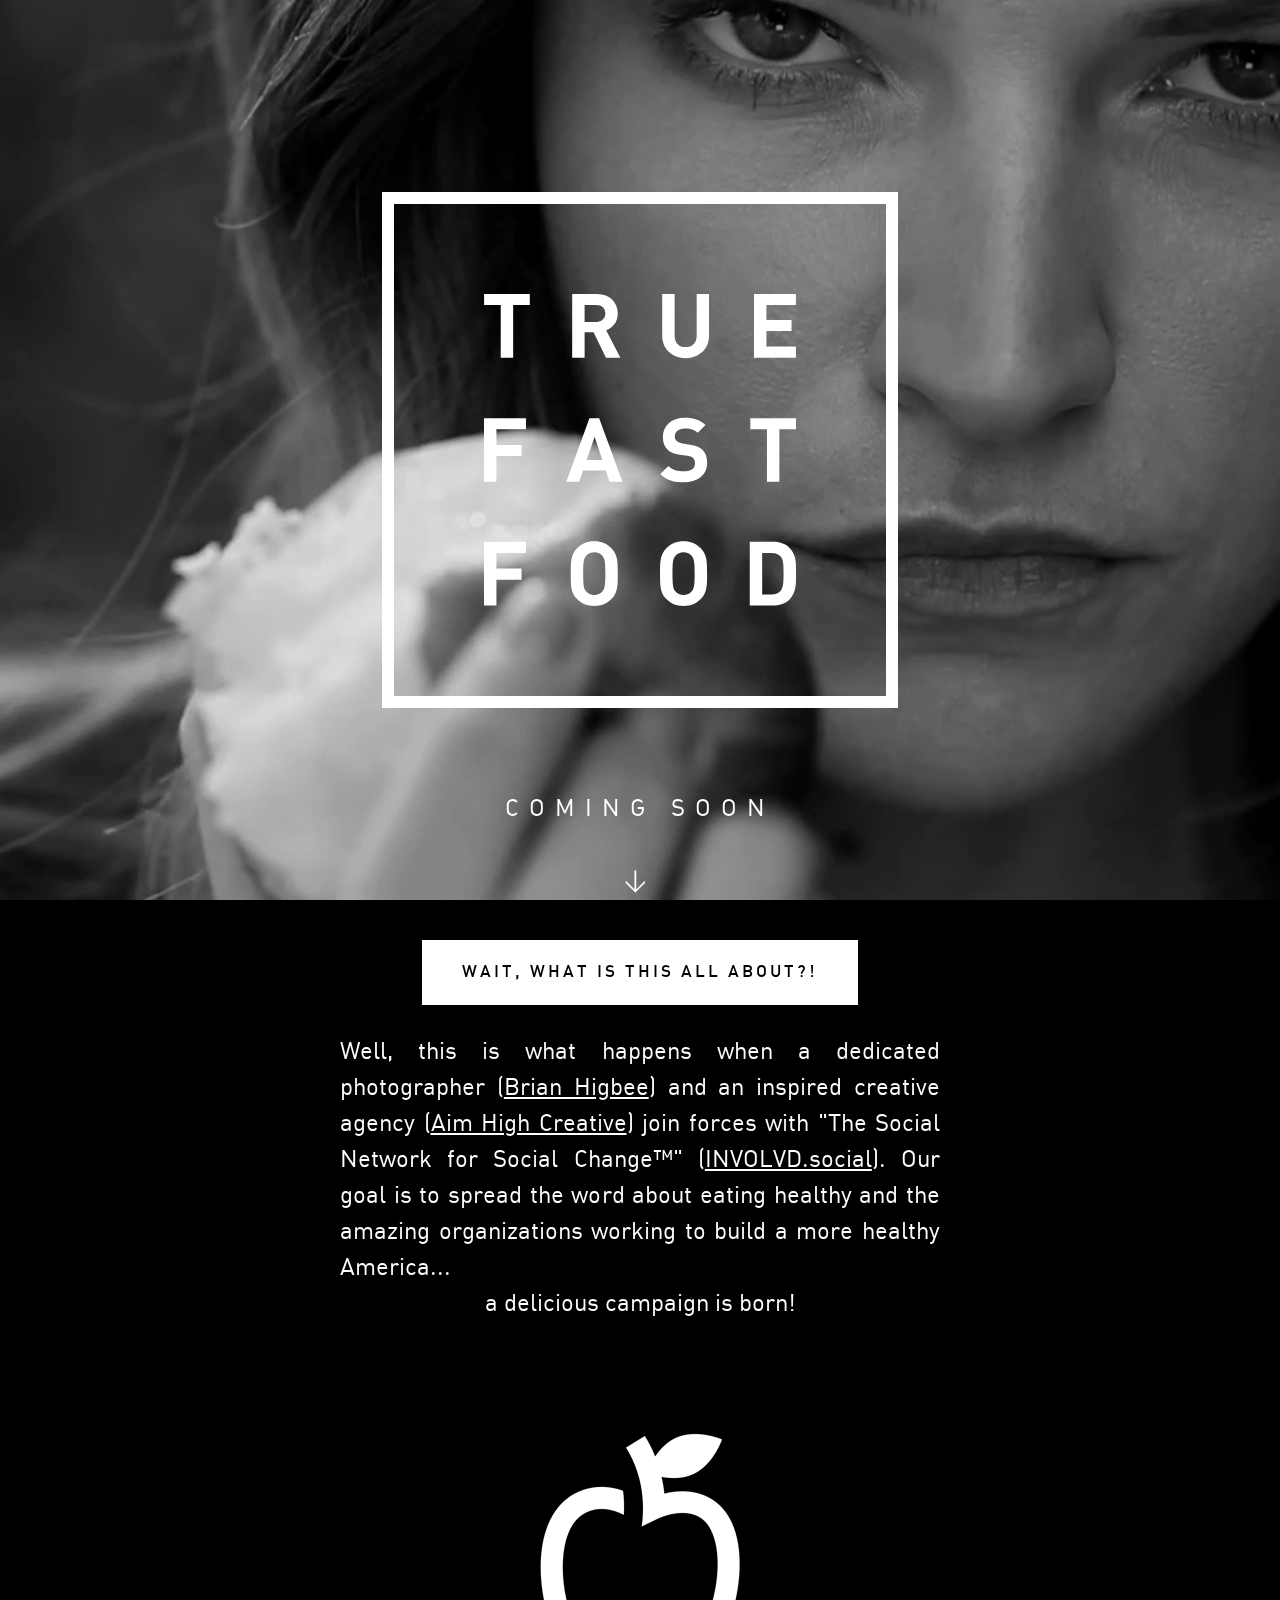
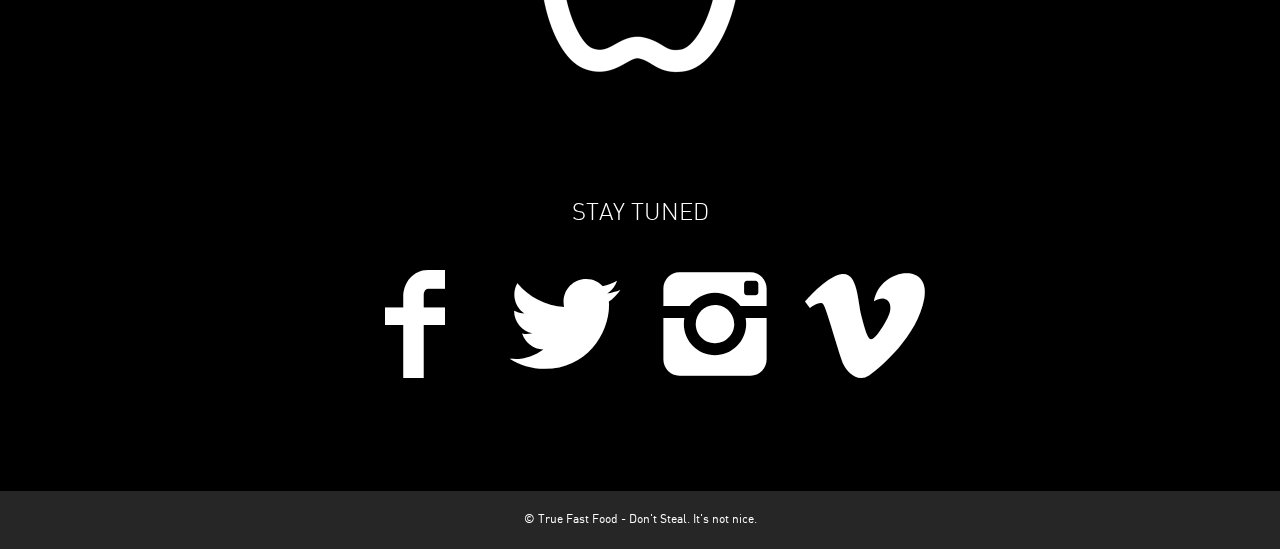
==== index.html @ f6822180 "copy tweak" ====
<!DOCTYPE html PUBLIC "-//W3C//DTD XHTML+RDFa 1.0//EN"
  "http://www.w3.org/MarkUp/DTD/xhtml-rdfa-1.dtd">
<html xmlns="http://www.w3.org/1999/xhtml"  version="XHTML+RDFa 1.0" >

<head>
  
  <title>True Fast Food | Eat good, Feel Great!</title>
  <meta name="viewport" content="width=device-width, initial-scale=1.0">
  <link rel="stylesheet" href="css/style.css" />
</head>
<body>
  
	<div id="wrapper">
		<div id="bg"></div>
		
		<div id="intro">
			<div class="inner">
			<img src="/images/TFF-logo.svg" alt="" />
			</div>
		</div>

		<div id="soon">
			coming soon
			<br />
			<br />
			<
		</div>
		
		<div id="footer">
			<div class="section">
				<div class="header">
					<h2 class="title">Wait, what is this all about?!</h2>
				</div>
				<p>Well, this is what happens when a dedicated photographer (<a href="http://brianhigbee.com" target="_blank">Brian Higbee</a>) and an inspired creative agency (<a href="http://aimhighforlife.com" target="_blank">Aim High Creative</a>) join forces with "The Social Network for Social Change&#0153;" (<a href="http://freshcharities.com" target="_blank">INVOLVD.social</a>). Our goal is to spread the word about eating healthy and the amazing organizations working to build a more healthy America...</p>
				<p class="center">a delicious campaign is born!</p>
				<div id="gif">
					<img src="/images/TFF-Icon-Square-black.gif" alt="" />
				</div>
				<h2>STAY TUNED</h2>
				<div class="follow-icons">
					<a href="http://facebook.com/thetruefastfood" class="icon-facebook"></a>
					<a href="http://twitter.com/truefastfood" class="icon-twitter"></a>
					<a href="http://instagram.com/trufastfood" class="icon-instagram"></a>
					<a href="https://vimeo.com/125820383" class="icon-vimeo"></a>
				</div>
			</div>

			<div class="copy">&copy; <?php echo date('Y'); ?> True Fast Food - Don't Steal. It's not nice.</div>
		</div>
	</div>
	
	<script src="//ajax.googleapis.com/ajax/libs/jquery/1.11.0/jquery.min.js" ></script>
	<script src="js/jquery.fitvids.js" ></script>
	<script src="js/init.js" ></script>
</body>
</html>
---- css/style.css ----
/* http://meyerweb.com/eric/tools/css/reset/ 
   v2.0 | 20110126
   License: none (public domain)
*/
/* line 6, ../sass/_reset.scss */
html, body, div, span, applet, object, iframe, h1, h2, h3, h4, h5, h6, p, blockquote, pre, a, abbr, acronym, address, big, cite, code, del, dfn, em, img, ins, kbd, q, s, samp, small, strike, strong, sub, sup, tt, var, b, u, i, center, dl, dt, dd, ol, ul, li, fieldset, form, label, legend, table, caption, tbody, tfoot, thead, tr, th, td, article, aside, canvas, details, embed, figure, figcaption, footer, header, hgroup, menu, nav, output, ruby, section, summary, time, mark, audio, video {
  margin: 0;
  padding: 0;
  border: 0;
  font-size: 100%;
  font: inherit;
  vertical-align: baseline;
}

/* HTML5 display-role reset for older browsers */
/* line 16, ../sass/_reset.scss */
article, aside, details, figcaption, figure, footer, header, hgroup, menu, nav, section {
  display: block;
}

/* line 19, ../sass/_reset.scss */
body {
  line-height: 1;
}

/* line 22, ../sass/_reset.scss */
ol, ul {
  list-style: none;
}

/* line 25, ../sass/_reset.scss */
blockquote, q {
  quotes: none;
}

/* line 29, ../sass/_reset.scss */
blockquote:before, blockquote:after {
  content: '';
  content: none;
}

/* line 34, ../sass/_reset.scss */
q:before, q:after {
  content: '';
  content: none;
}

/* line 38, ../sass/_reset.scss */
table {
  border-collapse: collapse;
  border-spacing: 0;
}

@font-face {
  font-family: 'din_alternatebold';
  src: url("../fonts/din_alternate_bold-webfont.eot");
  src: url("../fonts/din_alternate_bold-webfont.eot?#iefix") format("embedded-opentype"), url("../fonts/din_alternate_bold-webfont.woff") format("woff"), url("../fonts/din_alternate_bold-webfont.ttf") format("truetype"), url("../fonts/din_alternate_bold-webfont.svg#din_alternatebold") format("svg");
  font-weight: normal;
  font-style: normal;
}
@font-face {
  font-family: 'din_alternate_mediumregular';
  src: url("../fonts/din_alternate_medium-webfont.eot");
  src: url("../fonts/din_alternate_medium-webfont.eot?#iefix") format("embedded-opentype"), url("../fonts/din_alternate_medium-webfont.woff") format("woff"), url("../fonts/din_alternate_medium-webfont.ttf") format("truetype"), url("../fonts/din_alternate_medium-webfont.svg#din_alternate_mediumregular") format("svg");
  font-weight: normal;
  font-style: normal;
}
@font-face {
  font-family: 'dinregularalternate';
  src: url("../fonts/din_regularalternate-webfont.eot");
  src: url("../fonts/din_regularalternate-webfont.eot?#iefix") format("embedded-opentype"), url("../fonts/din_regularalternate-webfont.woff") format("woff"), url("../fonts/din_regularalternate-webfont.ttf") format("truetype"), url("../fonts/din_regularalternate-webfont.svg#dinregularalternate") format("svg");
  font-weight: normal;
  font-style: normal;
}
@font-face {
  font-family: 'din_alternate_lightregular';
  src: url("../fonts/din_alternate_light-webfont.eot");
  src: url("../fonts/din_alternate_light-webfont.eot?#iefix") format("embedded-opentype"), url("../fonts/din_alternate_light-webfont.woff") format("woff"), url("../fonts/din_alternate_light-webfont.ttf") format("truetype"), url("../fonts/din_alternate_light-webfont.svg#din_alternate_lightregular") format("svg");
  font-weight: normal;
  font-style: normal;
}
@font-face {
  font-family: 'base';
  src: url("../fonts/base.eot?1o50p");
  src: url("../fonts/base.eot?#iefix1o50p") format("embedded-opentype"), url("../fonts/base.woff?1o50p") format("woff"), url("../fonts/base.ttf?1o50p") format("truetype"), url("../fonts/base.svg?1o50p#base") format("svg");
  font-weight: normal;
  font-style: normal;
}
/* line 12, ../sass/_icons.scss */
[class^="icon-"],
[class*=" icon-"],
a.service-links-twitter,
a.service-links-facebook,
a.service-links-google-plus {
  font-family: 'base';
  speak: none;
  font-style: normal;
  font-weight: normal;
  font-variant: normal;
  text-transform: none;
  line-height: 1;
  /* Better Font Rendering =========== */
  -webkit-font-smoothing: antialiased;
  -moz-osx-font-smoothing: grayscale;
}
/* line 29, ../sass/_icons.scss */
[class^="icon-"] img,
[class*=" icon-"] img,
a.service-links-twitter img,
a.service-links-facebook img,
a.service-links-google-plus img {
  display: none;
}

/* line 34, ../sass/_icons.scss */
.icon-cart:before {
  content: "\e610";
}

/* line 37, ../sass/_icons.scss */
.icon-bubble:before {
  content: "\e611";
}

/* line 40, ../sass/_icons.scss */
.icon-cog:before {
  content: "\e612";
}

/* line 43, ../sass/_icons.scss */
.icon-close:before {
  content: "\e613";
}

/* line 46, ../sass/_icons.scss */
.icon-checkmark:before {
  content: "\e614";
}

/* line 49, ../sass/_icons.scss */
.icon-minus:before {
  content: "\e615";
}

/* line 52, ../sass/_icons.scss */
.icon-plus:before {
  content: "\e616";
}

/* line 55, ../sass/_icons.scss */
.icon-feed:before {
  content: "\e601";
}

/* line 58, ../sass/_icons.scss */
.icon-youtube:before {
  content: "\e602";
}

/* line 61, ../sass/_icons.scss */
.icon-vimeo:before {
  content: "\e603";
}

/* line 64, ../sass/_icons.scss */
.icon-apple:before {
  content: "\e604";
}

/* line 67, ../sass/_icons.scss */
.icon-amazon:before {
  content: "\e605";
}

/* line 70, ../sass/_icons.scss */
.icon-mail:before {
  content: "\e606";
}

/* line 73, ../sass/_icons.scss */
.icon-heart:before {
  content: "\e617";
}

/* line 76, ../sass/_icons.scss */
.icon-heart2:before {
  content: "\e618";
}

/* line 79, ../sass/_icons.scss */
.icon-search:before {
  content: "\e619";
}

/* line 82, ../sass/_icons.scss */
.icon-list:before {
  content: "\e60f";
}

/* line 85, ../sass/_icons.scss */
.icon-play:before {
  content: "\e61a";
}

/* line 88, ../sass/_icons.scss */
.icon-pause:before {
  content: "\e61b";
}

/* line 91, ../sass/_icons.scss */
.icon-stop:before {
  content: "\e61c";
}

/* line 94, ../sass/_icons.scss */
.icon-next:before {
  content: "\e61d";
}

/* line 97, ../sass/_icons.scss */
.icon-previous:before {
  content: "\e61e";
}

/* line 100, ../sass/_icons.scss */
.icon-first:before {
  content: "\e61f";
}

/* line 103, ../sass/_icons.scss */
.icon-last:before {
  content: "\e620";
}

/* line 106, ../sass/_icons.scss */
.icon-resize-enlarge:before {
  content: "\e621";
}

/* line 109, ../sass/_icons.scss */
.icon-resize-shrink:before {
  content: "\e622";
}

/* line 112, ../sass/_icons.scss */
.icon-sound:before {
  content: "\e623";
}

/* line 115, ../sass/_icons.scss */
.icon-mute:before {
  content: "\e624";
}

/* line 118, ../sass/_icons.scss */
.icon-arrow-left:before {
  content: "\e625";
}

/* line 121, ../sass/_icons.scss */
.icon-arrow-down:before {
  content: "\e626";
}

/* line 124, ../sass/_icons.scss */
.icon-arrow-up:before {
  content: "\e627";
}

/* line 127, ../sass/_icons.scss */
.icon-arrow-right:before {
  content: "\e628";
}

/* line 130, ../sass/_icons.scss */
.icon-flickr:before {
  content: "\e607";
}

/* line 133, ../sass/_icons.scss */
.icon-twitter:before,
a.service-links-twitter:before {
  content: "\e608";
}

/* line 137, ../sass/_icons.scss */
.icon-facebook:before,
a.service-links-facebook:before {
  content: "\e609";
}

/* line 141, ../sass/_icons.scss */
.icon-googleplus:before,
a.service-links-google-plus:before {
  content: "\e60a";
}

/* line 145, ../sass/_icons.scss */
.icon-pinterest:before {
  content: "\e60b";
}

/* line 148, ../sass/_icons.scss */
.icon-tumblr:before {
  content: "\e60c";
}

/* line 151, ../sass/_icons.scss */
.icon-linkedin:before {
  content: "\e629";
}

/* line 154, ../sass/_icons.scss */
.icon-spotify:before {
  content: "\e600";
}

/* line 157, ../sass/_icons.scss */
.icon-instagram:before {
  content: "\e60d";
}

/* line 160, ../sass/_icons.scss */
.icon-soundcloud:before {
  content: "\e60e";
}

/* line 167, ../sass/_icons.scss */
.block-btns a {
  display: inline-block;
  vertical-align: middle;
  *vertical-align: auto;
  *zoom: 1;
  *display: inline;
}
/* line 170, ../sass/_icons.scss */
.block-btns a:hover {
  color: #fff !important;
}
/* line 175, ../sass/_icons.scss */
.block-btns .icon-vimeo:hover {
  background-color: #aad450;
}
/* line 178, ../sass/_icons.scss */
.block-btns .icon-twitter:hover {
  background-color: #00aced;
}
/* line 181, ../sass/_icons.scss */
.block-btns .icon-facebook:hover {
  background-color: #3b5998;
}
/* line 184, ../sass/_icons.scss */
.block-btns .icon-googleplus:hover {
  background-color: #dd4b39;
}
/* line 187, ../sass/_icons.scss */
.block-btns .icon-pinterest:hover {
  background-color: #cb2027;
}
/* line 190, ../sass/_icons.scss */
.block-btns .icon-instagram:hover {
  background-color: #517fa4;
}

/* VARS 
-------------------------------------------------------------- */
/*  COLORS  */
/*  TYPOGROPHY */
/*  TRANSITIONS  */
/* MIX-INS 
-------------------------------------------------------------- */
/* PLACEHOLDERS & EXTENDS
-------------------------------------------------------------- */
/* BASIC STYLES
-------------------------------------------------------------- */
/* line 10, ../sass/style.scss */
* {
  -moz-box-sizing: border-box;
  -webkit-box-sizing: border-box;
  box-sizing: border-box;
}

/* line 14, ../sass/style.scss */
body {
  font: 24px/1.5 "dinregularalternate", sans-serif;
  color: #000;
}
@media (max-width: 700px) {
  /* line 14, ../sass/style.scss */
  body {
    font: 18px/1.5 "dinregularalternate", sans-serif;
  }
}

/* line 23, ../sass/style.scss */
a {
  -moz-transition: all 0.3s;
  -o-transition: all 0.3s;
  -webkit-transition: all 0.3s;
  transition: all 0.3s;
  color: #000;
  text-decoration: none;
}
/* line 28, ../sass/style.scss */
a:hover {
  color: #999;
}

/* Layout
-------------------------------------------------------------- */
/* line 38, ../sass/style.scss */
#bg {
  position: fixed;
  top: 0;
  left: 0;
  bottom: 0;
  right: 0;
  background: url(../images/TFF-cover-image.jpg) no-repeat top right fixed;
  -webkit-background-size: cover;
  -moz-background-size: cover;
  -o-background-size: cover;
  background-size: cover;
  z-index: -1;
}
@media (max-width: 700px) {
  /* line 38, ../sass/style.scss */
  #bg {
    width: 100%;
    height: 100vh;
    z-index: -1;
    background: #000 url(../images/TFF-cover-image.jpg) no-repeat center center;
    -webkit-background-size: contain;
    -moz-background-size: contain;
    -o-background-size: contain;
    background-size: contain;
  }
}

/* line 63, ../sass/style.scss */
#soon {
  position: absolute;
  color: #fff;
  left: 0;
  bottom: 50vh;
  margin-bottom: -450px;
  z-index: 100;
  width: 100%;
  text-align: center;
  text-transform: uppercase;
  letter-spacing: 10px;
}
@media (max-width: 700px) {
  /* line 63, ../sass/style.scss */
  #soon {
    bottom: 20px;
    margin-bottom: 0;
  }
}

/* line 81, ../sass/style.scss */
#gif {
  margin: 80px 0;
}

/* line 85, ../sass/style.scss */
#intro {
  position: relative;
  width: 100%;
  height: 100vh;
  text-align: center;
}
/* line 91, ../sass/style.scss */
#intro img {
  width: 100%;
  max-width: 600px;
  height: auto;
  max-height: 100vh;
  position: relative;
  top: 50vh;
  margin-top: -300px;
}
@media (max-width: 700px) {
  /* line 85, ../sass/style.scss */
  #intro {
    position: relative;
    display: table;
    vertical-align: middle;
    top: 0;
  }
  /* line 107, ../sass/style.scss */
  #intro .inner {
    display: table-cell;
    vertical-align: middle;
  }
  /* line 112, ../sass/style.scss */
  #intro img {
    position: relative;
    margin-top: 0;
    top: auto;
    max-width: 80%;
  }
}

/* line 125, ../sass/style.scss */
#header {
  text-align: center;
}

/* line 133, ../sass/style.scss */
#video-holder {
  width: 100%;
  background-color: #000;
  margin-bottom: 100px;
}

/* line 139, ../sass/style.scss */
.video {
  position: relative;
  margin: auto;
}
@media (max-width: 700px) {
  /* line 139, ../sass/style.scss */
  .video {
    margin-bottom: 40px;
  }
}

/* line 150, ../sass/style.scss */
.section {
  margin: 0 auto 80px;
}
/* line 153, ../sass/style.scss */
.section .header {
  text-align: center;
  margin-bottom: 30px;
}
/* line 158, ../sass/style.scss */
.section.special {
  background-color: #f1f1f1;
  padding: 80px 0;
}
@media (max-width: 700px) {
  /* line 150, ../sass/style.scss */
  .section {
    margin-bottom: 40px;
    padding: 0 20px;
  }
  /* line 167, ../sass/style.scss */
  .section.special {
    padding: 40px 20px;
  }
}

/* line 174, ../sass/style.scss */
#food-header {
  text-align: center;
}
/* line 177, ../sass/style.scss */
#food-header h1 {
  font-size: 4em;
  letter-spacing: 10px;
  font-family: "din_alternatebold", sans-serif;
}
@media (max-width: 700px) {
  /* line 177, ../sass/style.scss */
  #food-header h1 {
    font-size: 2em;
    margin-top: 20px;
  }
}
/* line 188, ../sass/style.scss */
#food-header .icon {
  font-size: 6em;
}

/* line 193, ../sass/style.scss */
#food-icons {
  max-width: 400px;
  margin: 0 auto;
}
/* line 197, ../sass/style.scss */
#food-icons img {
  width: 100%;
  height: auto;
}

/* line 203, ../sass/style.scss */
.quote {
  max-width: 600px;
  margin: auto;
}
/* line 207, ../sass/style.scss */
.quote .author {
  text-align: right;
  font-size: .8em;
  font-family: "din_alternatebold", sans-serif;
}

/* line 214, ../sass/style.scss */
.quick-facts {
  max-width: 800px;
  margin: auto;
}
/* line 218, ../sass/style.scss */
.quick-facts .title {
  cursor: pointer;
  font-size: 1.5em;
  font-family: "din_alternate_lightregular", sans-serif;
}
/* line 224, ../sass/style.scss */
.quick-facts p {
  font-size: .8em;
  max-width: 100%;
  display: none;
}
/* line 230, ../sass/style.scss */
.quick-facts li {
  border-bottom: #ddd dashed 2px;
  margin-bottom: 10px;
  padding-bottom: 10px;
}
@media (max-width: 700px) {
  /* line 238, ../sass/style.scss */
  .quick-facts .title {
    font-size: 1.2em;
  }
  /* line 242, ../sass/style.scss */
  .quick-facts p {
    font-size: 1em;
  }
  /* line 246, ../sass/style.scss */
  .quick-facts ol {
    margin-left: 20px;
  }
}

/* line 252, ../sass/style.scss */
.eat-more {
  text-align: center;
  position: relative;
  margin-top: 40px;
}
/* line 258, ../sass/style.scss */
.eat-more .icon {
  font-size: 600px;
}
@media (max-width: 700px) {
  /* line 258, ../sass/style.scss */
  .eat-more .icon {
    font-size: 200px;
  }
}
/* line 266, ../sass/style.scss */
.eat-more h2.big {
  position: absolute;
  width: 100%;
  top: 300px;
  padding: 10px 0;
  background-color: #fff;
}
@media (max-width: 700px) {
  /* line 266, ../sass/style.scss */
  .eat-more h2.big {
    font-size: 2em;
    top: 100px;
    padding: 0;
  }
}

/* line 282, ../sass/style.scss */
.share-icons {
  font-size: 8em;
  text-align: center;
}
/* line 286, ../sass/style.scss */
.share-icons a {
  display: inline-block;
  vertical-align: middle;
  *vertical-align: auto;
  *zoom: 1;
  *display: inline;
}
@media (max-width: 700px) {
  /* line 282, ../sass/style.scss */
  .share-icons {
    font-size: 5em;
  }
}

/* line 295, ../sass/style.scss */
.btns {
  text-align: center;
}

/* line 300, ../sass/style.scss */
.btn-big {
  display: inline-block;
  vertical-align: middle;
  *vertical-align: auto;
  *zoom: 1;
  *display: inline;
  padding: 40px 80px;
  text-align: center;
  border: 10px solid #000;
  text-transform: uppercase;
  cursor: pointer;
}
/* line 308, ../sass/style.scss */
.btn-big span {
  display: block;
  font-size: 1.5em;
  letter-spacing: 10px;
  font-family: "din_alternatebold", sans-serif;
}
/* line 315, ../sass/style.scss */
.btn-big:hover {
  color: #fff;
  background-color: #000;
}
@media (max-width: 700px) {
  /* line 300, ../sass/style.scss */
  .btn-big {
    padding: 10px 40px;
  }
  /* line 323, ../sass/style.scss */
  .btn-big span {
    letter-spacing: 2px;
  }
}

/* line 330, ../sass/style.scss */
.down-arrow {
  text-align: center;
  font-size: 4em;
  margin-top: -140px;
}
@media (max-width: 700px) {
  /* line 330, ../sass/style.scss */
  .down-arrow {
    margin-top: -70px;
  }
}

/* line 340, ../sass/style.scss */
.thanks {
  text-align: center;
  padding: 200px 0;
}

/* line 345, ../sass/style.scss */
#footer {
  text-align: center;
  background-color: #000;
  color: #fff;
}
/* line 350, ../sass/style.scss */
#footer .section {
  padding: 40px 0 0;
}
/* line 354, ../sass/style.scss */
#footer a {
  color: #fff;
}
/* line 358, ../sass/style.scss */
#footer .follow-icons {
  font-size: 5em;
}
/* line 361, ../sass/style.scss */
#footer .follow-icons a {
  display: inline-block;
  vertical-align: middle;
  *vertical-align: auto;
  *zoom: 1;
  *display: inline;
}
@media (max-width: 700px) {
  /* line 358, ../sass/style.scss */
  #footer .follow-icons {
    font-size: 3em;
  }
}
/* line 370, ../sass/style.scss */
#footer h2.title {
  color: #000;
  background-color: #fff;
}
/* line 375, ../sass/style.scss */
#footer .logo {
  background: url(../images/TFF-logo.svg);
  background-size: contain;
  width: 200px;
  height: 200px;
  margin: 40px auto;
}
/* line 383, ../sass/style.scss */
#footer .copy {
  font-size: .5em;
  padding: 20px;
  background-color: #262626;
}
@media (max-width: 700px) {
  /* line 383, ../sass/style.scss */
  #footer .copy {
    font-size: .8em;
  }
}
@media (max-width: 700px) {
  /* line 398, ../sass/style.scss */
  #footer .section p {
    padding: 0 20px;
  }
}

/* Typography
-------------------------------------------------------------- */
/* line 407, ../sass/style.scss */
h1, h2, h3 {
  font-family: "din_alternate_lightregular", sans-serif;
  text-transform: uppercase;
  text-align: center;
}
/* line 412, ../sass/style.scss */
h1 span, h2 span, h3 span {
  font-family: "dinregularalternate", sans-serif;
}

/* line 417, ../sass/style.scss */
h2.title {
  display: inline-block;
  vertical-align: middle;
  *vertical-align: auto;
  *zoom: 1;
  *display: inline;
  font-size: .7em;
  text-transform: uppercase;
  font-family: "din_alternate_mediumregular", sans-serif;
  letter-spacing: 3px;
  background-color: #000;
  padding: 20px 40px;
  color: #fff;
}
@media (max-width: 700px) {
  /* line 417, ../sass/style.scss */
  h2.title {
    font-size: .8em;
    letter-spacing: 1px;
    padding: 20px;
  }
}

/* line 435, ../sass/style.scss */
h2.big {
  font-size: 3em;
}
@media (max-width: 700px) {
  /* line 435, ../sass/style.scss */
  h2.big {
    font-size: 2em;
  }
}

/* line 445, ../sass/style.scss */
ul, ol {
  margin-left: 40px;
  list-style: disc;
  margin-bottom: 40px;
}

/* line 452, ../sass/style.scss */
ol {
  list-style: decimal;
}
/* line 455, ../sass/style.scss */
ol li {
  margin-bottom: 20px;
}

/* line 460, ../sass/style.scss */
.section p {
  max-width: 600px;
  margin: auto;
  text-align: justify;
}
/* line 465, ../sass/style.scss */
.section p a {
  text-decoration: underline;
}

/* line 470, ../sass/style.scss */
p.big {
  font-size: 1.5em;
  max-width: 800px;
  text-align: center;
  font-family: "din_alternate_lightregular", sans-serif;
  margin-bottom: 40px;
}
/* line 477, ../sass/style.scss */
p.big span {
  font-family: "din_alternate_mediumregular", sans-serif;
}

/* line 482, ../sass/style.scss */
p.center {
  text-align: center;
}

/* line 486, ../sass/style.scss */
p + p {
  margin-top: 40px;
}
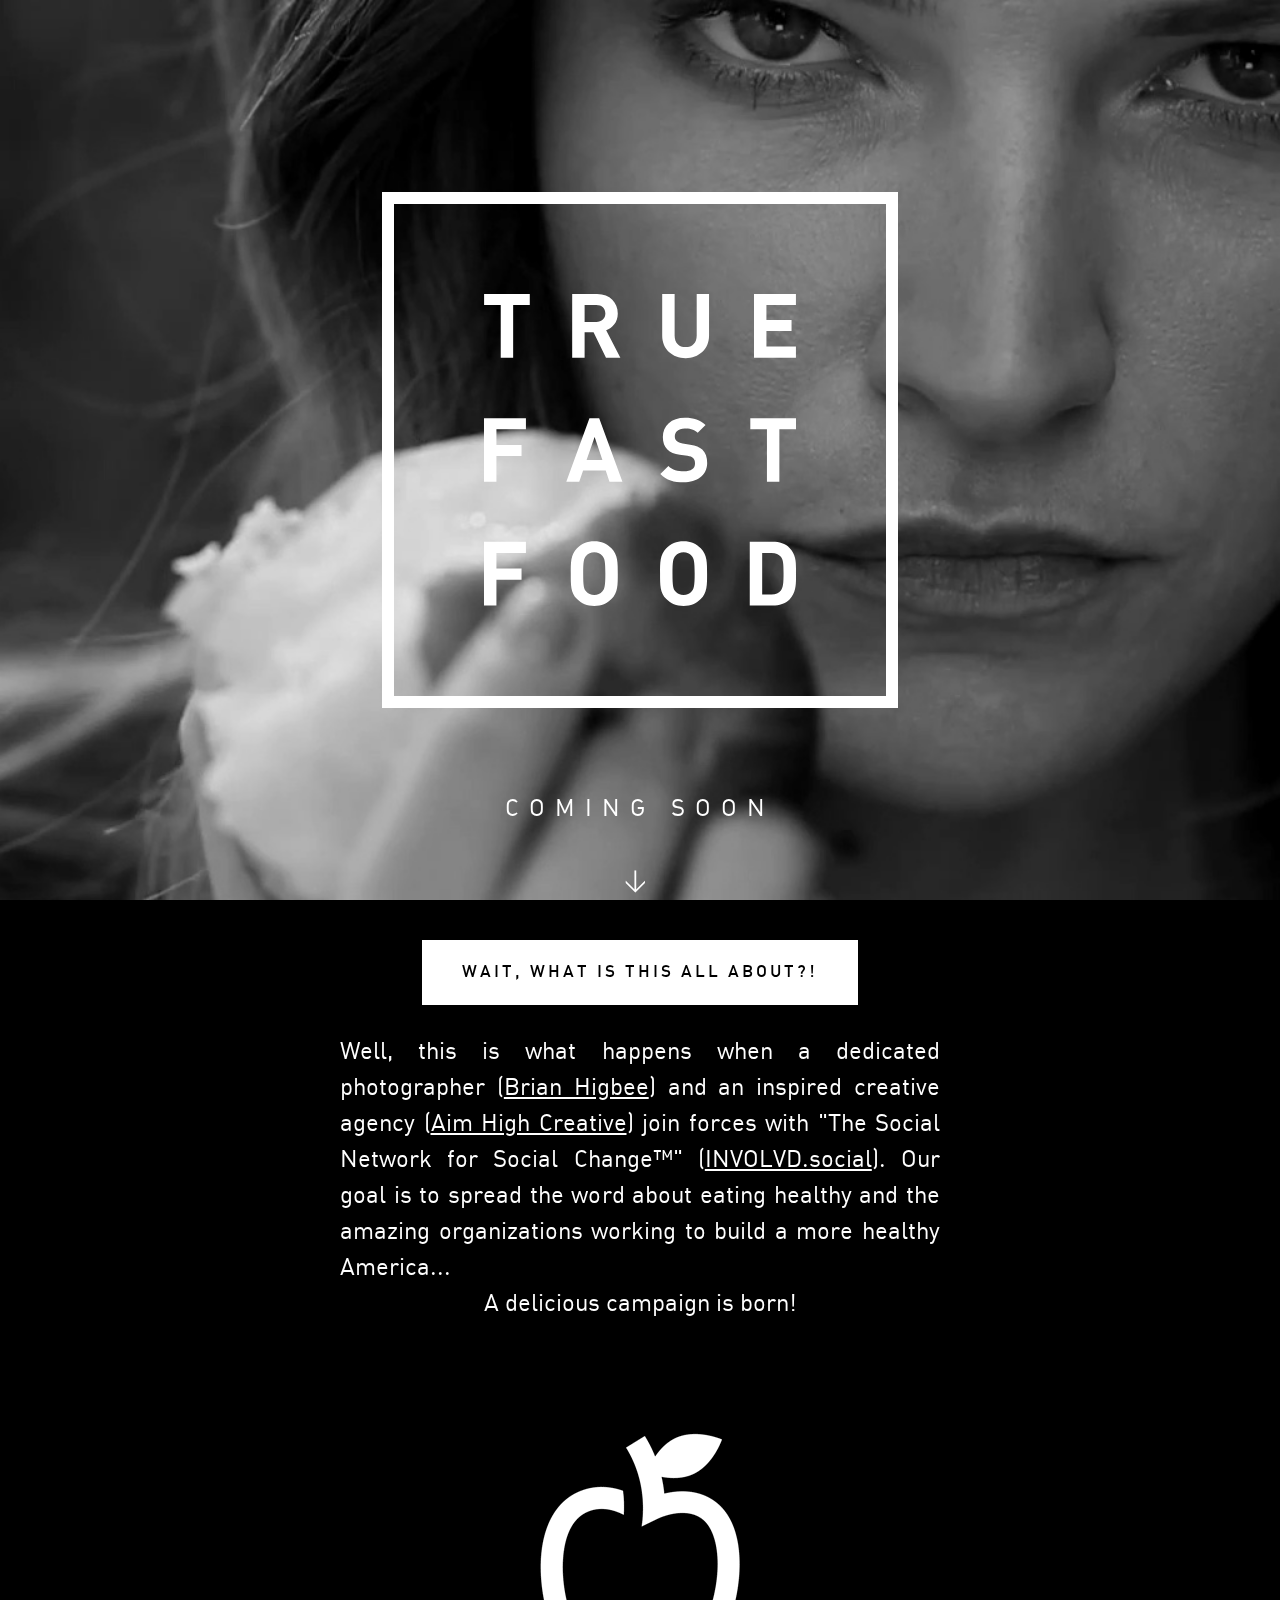
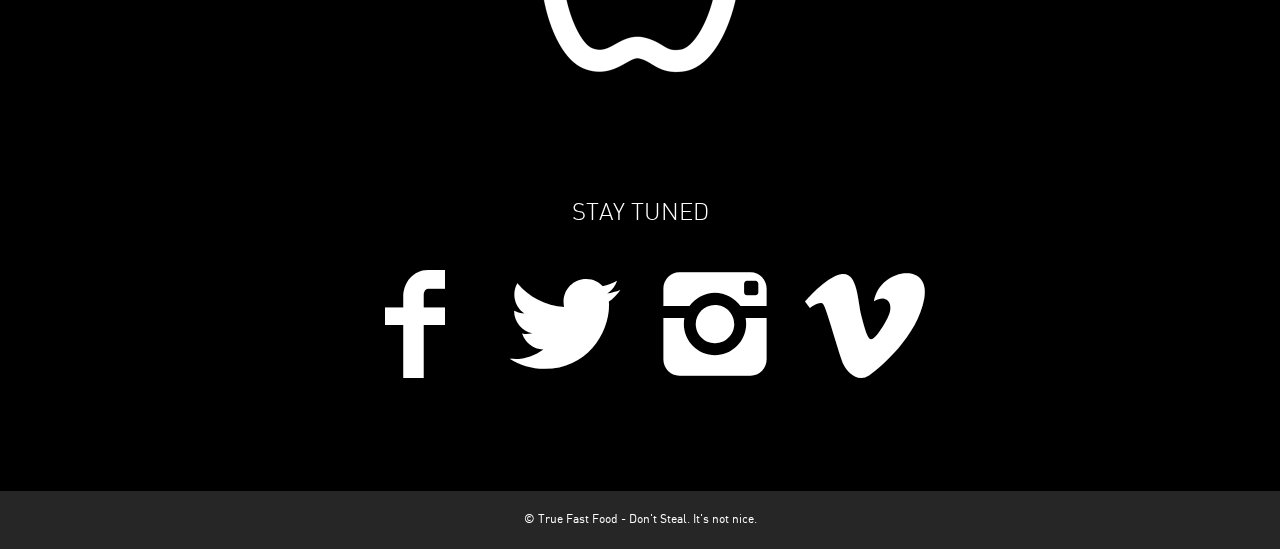
==== commit 8de41082: "copy tweak" ====
--- a/index.html
+++ b/index.html
@@ -32,7 +32,7 @@
 					<h2 class="title">Wait, what is this all about?!</h2>
 				</div>
 				<p>Well, this is what happens when a dedicated photographer (<a href="http://brianhigbee.com" target="_blank">Brian Higbee</a>) and an inspired creative agency (<a href="http://aimhighforlife.com" target="_blank">Aim High Creative</a>) join forces with "The Social Network for Social Change&#0153;" (<a href="http://freshcharities.com" target="_blank">INVOLVD.social</a>). Our goal is to spread the word about eating healthy and the amazing organizations working to build a more healthy America...</p>
-				<p class="center">a delicious campaign is born!</p>
+				<p class="center">A delicious campaign is born!</p>
 				<div id="gif">
 					<img src="/images/TFF-Icon-Square-black.gif" alt="" />
 				</div>
